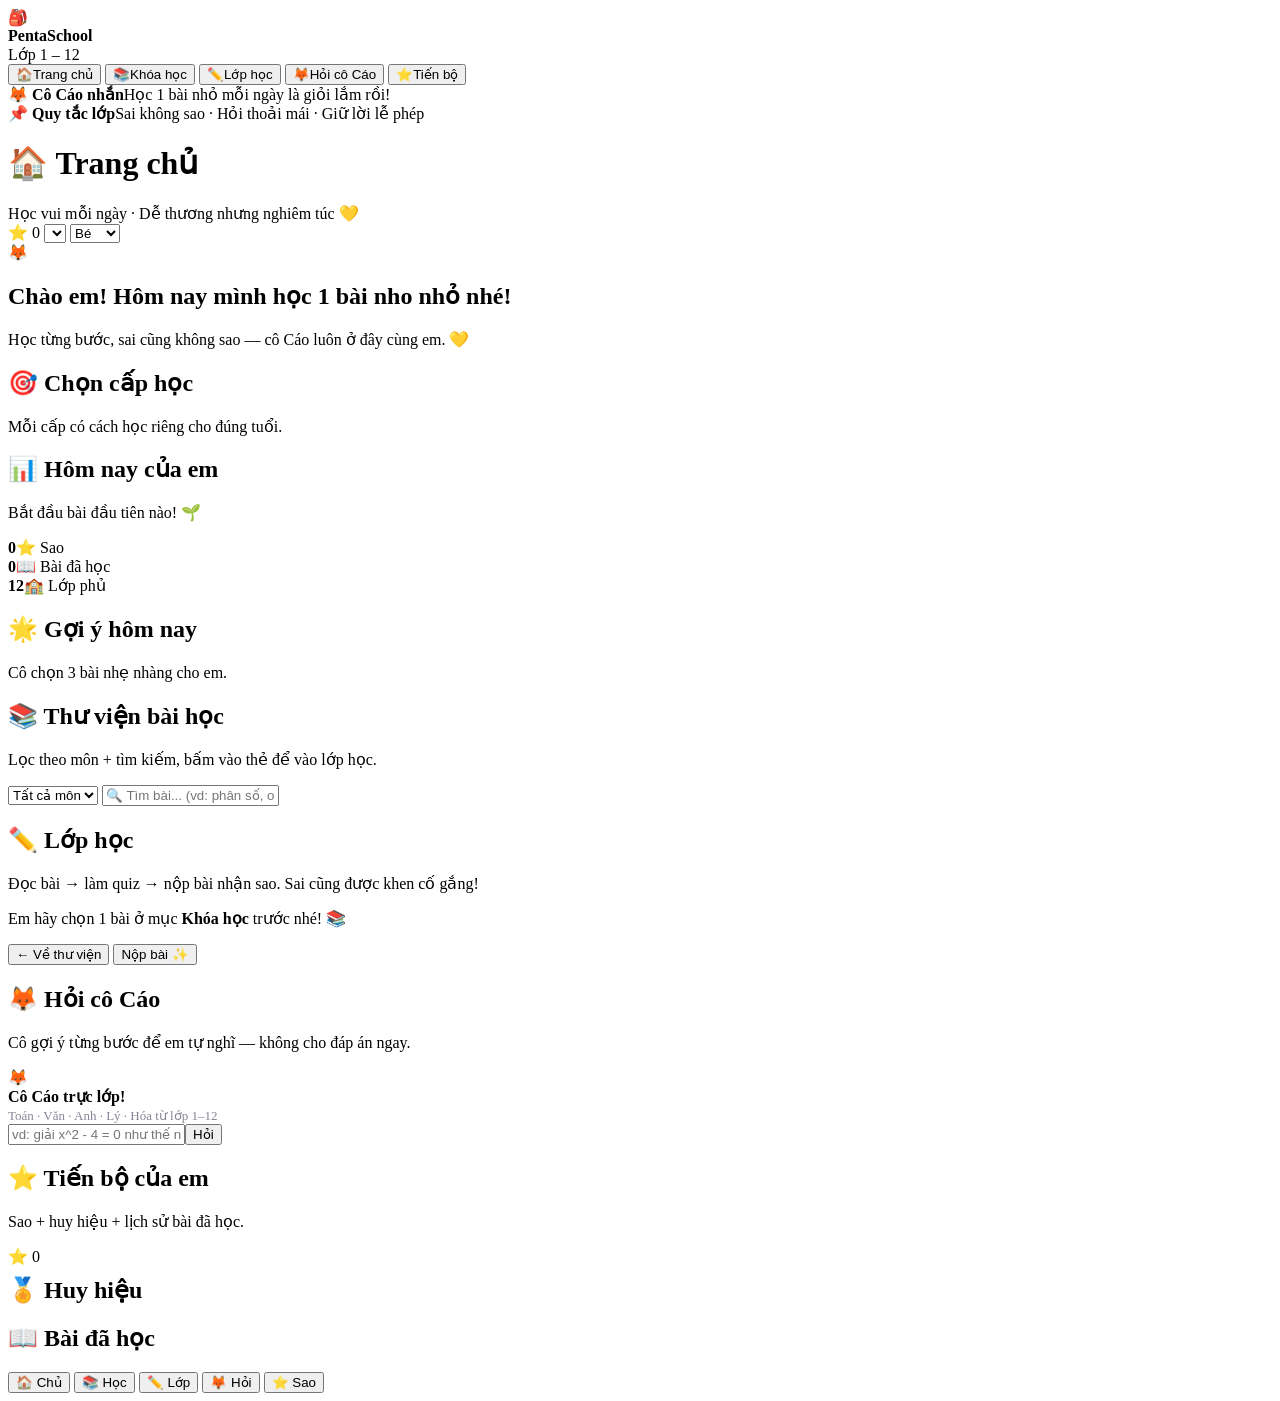
==== pentaschool/frontend/index.html @ db3539da "pentaschool: LMS K12 5 modules + video-link DB" ====
<!DOCTYPE html>
<html lang="vi">
<head>
<meta charset="UTF-8">
<meta name="viewport" content="width=device-width, initial-scale=1.0">
<title>PentaSchool — LMS lớp 1-12</title>
<link href="https://fonts.googleapis.com/css2?family=Be+Vietnam+Pro:wght@400;600;800&display=swap" rel="stylesheet">
<link rel="stylesheet" href="/css/base.css">
<link rel="stylesheet" href="/css/layout.css">
<link rel="stylesheet" href="/css/home.css">
<link rel="stylesheet" href="/css/courses.css">
<link rel="stylesheet" href="/css/classroom.css">
<link rel="stylesheet" href="/css/video.css">
<link rel="stylesheet" href="/css/tutor.css">
<link rel="stylesheet" href="/css/growth.css">
</head>
<body>
<div class="app-shell">
  <!-- SIDEBAR: dieu huong module ro rang -->
  <aside class="sidebar">
    <div class="brand-row">
      <div class="logo">🎒</div>
      <div class="brand"><b>PentaSchool</b><br><span>Lớp 1 – 12</span></div>
    </div>
    <nav class="nav-mod" aria-label="Module LMS">
      <button data-nav="home" class="active"><span class="ic">🏠</span>Trang chủ</button>
      <button data-nav="courses"><span class="ic">📚</span>Khóa học</button>
      <button data-nav="classroom"><span class="ic">✏️</span>Lớp học</button>
      <button data-nav="tutor"><span class="ic">🦊</span>Hỏi cô Cáo</button>
      <button data-nav="growth"><span class="ic">⭐</span>Tiến bộ</button>
    </nav>
    <div class="side-card"><b>🦊 Cô Cáo nhắn</b><span>Học 1 bài nhỏ mỗi ngày là giỏi lắm rồi!</span></div>
    <div class="side-card"><b>📌 Quy tắc lớp</b><span>Sai không sao · Hỏi thoải mái · Giữ lời lễ phép</span></div>
  </aside>

  <!-- MAIN -->
  <div class="main">
    <div class="topbar">
      <div><h1 id="tenTrang">🏠 Trang chủ</h1><div class="sub">Học vui mỗi ngày · Dễ thương nhưng nghiêm túc 💛</div></div>
      <div class="hs-picker">⭐ <span class="sao" id="tongSao">0</span>
        <select id="chonLop" title="Chọn lớp"></select>
        <select id="chonTen" title="Tên"><option value="em">Bé</option><option value="An">An</option><option value="Bình">Bình</option><option value="Cún">Cún</option></select>
      </div>
    </div>

    <!-- MODULE 1: HOME -->
    <section class="module" data-module="home">
      <div class="chao">
        <div class="mascot">🦊</div>
        <div><h2 id="loiChao">Chào em! Hôm nay mình học 1 bài nho nhỏ nhé!</h2>
        <p>Học từng bước, sai cũng không sao — cô Cáo luôn ở đây cùng em. 💛</p></div>
      </div>
      <div class="panel"><h2>🎯 Chọn cấp học</h2><p class="desc">Mỗi cấp có cách học riêng cho đúng tuổi.</p><div class="cap-row" id="capRow"></div></div>
      <div class="panel"><h2>📊 Hôm nay của em</h2><p class="desc" id="homeProgressTxt">Bắt đầu bài đầu tiên nào! 🌱</p>
        <div class="home-stats">
          <div class="stat"><b id="statSao">0</b><span>⭐ Sao</span></div>
          <div class="stat"><b id="statBai">0</b><span>📖 Bài đã học</span></div>
          <div class="stat"><b>12</b><span>🏫 Lớp phủ</span></div>
        </div>
        <div class="progress" style="margin-top:10px"><i id="homeProgress" style="width:0%"></i></div>
      </div>
      <div class="panel"><h2>🌟 Gợi ý hôm nay</h2><p class="desc">Cô chọn 3 bài nhẹ nhàng cho em.</p><div class="luoi" id="goiY"></div></div>
    </section>

    <!-- MODULE 2: COURSES -->
    <section class="module" data-module="courses">
      <div class="panel"><h2>📚 Thư viện bài học</h2><p class="desc">Lọc theo môn + tìm kiếm, bấm vào thẻ để vào lớp học.</p>
        <div class="toolbar">
          <select id="locMon"><option value="">Tất cả môn</option></select>
          <input id="timKiem" placeholder="🔍 Tìm bài... (vd: phân số, oxi, present simple)">
        </div>
        <div class="luoi" id="luoiBai"></div>
      </div>
    </section>

    <!-- MODULE 3: CLASSROOM -->
    <section class="module" data-module="classroom">
      <div class="panel"><h2>✏️ Lớp học</h2><p class="desc">Đọc bài → làm quiz → nộp bài nhận sao. Sai cũng được khen cố gắng!</p>
        <div class="bai-ct" id="ctBai"><p>Em hãy chọn 1 bài ở mục <b>Khóa học</b> trước nhé! 📚</p></div>
        <div id="quizBox"></div>
        <div class="step">
          <button class="btn phu" id="btnVeKhoa">← Về thư viện</button>
          <button class="btn" id="btnNop" style="flex:1">Nộp bài ✨</button>
        </div>
        <div class="kq" id="kqBox" style="display:none"></div>
      </div>
    </section>

    <!-- MODULE 4: TUTOR -->
    <section class="module" data-module="tutor">
      <div class="panel"><h2>🦊 Hỏi cô Cáo</h2><p class="desc">Cô gợi ý từng bước để em tự nghĩ — không cho đáp án ngay.</p>
        <div class="tutor-hero"><div class="face">🦊</div><div><b>Cô Cáo trực lớp!</b><br><span style="font-size:13px;color:#8A8496">Toán · Văn · Anh · Lý · Hóa từ lớp 1–12</span></div></div>
        <div class="tutor-box"><input id="cauHoi" placeholder="vd: giải x^2 - 4 = 0 như thế nào ạ?"><button class="btn" id="btnHoi">Hỏi</button></div>
        <div class="chips" id="quickAsk"></div>
        <div class="tl-tutor" id="tlTutor" style="display:none"></div>
      </div>
    </section>

    <!-- MODULE 5: GROWTH -->
    <section class="module" data-module="growth">
      <div class="panel"><h2>⭐ Tiến bộ của em</h2><p class="desc">Sao + huy hiệu + lịch sử bài đã học.</p>
        <div class="sao-to" id="saoTo">⭐ 0</div>
        <h2 style="margin-top:10px">🏅 Huy hiệu</h2>
        <div class="huy-hieu" id="huyHieu"></div>
        <h2 style="margin-top:12px">📖 Bài đã học</h2>
        <div id="dsTienDo"></div>
      </div>
    </section>
  </div>
</div>

<!-- Bottom nav mobile -->
<nav class="bottomnav">
  <button data-nav="home" class="active">🏠 Chủ</button>
  <button data-nav="courses">📚 Học</button>
  <button data-nav="classroom">✏️ Lớp</button>
  <button data-nav="tutor">🦊 Hỏi</button>
  <button data-nav="growth">⭐ Sao</button>
</nav>
<div class="toast" id="toast"></div>
<script type="module" src="/js/app.js"></script>
</body>
</html>
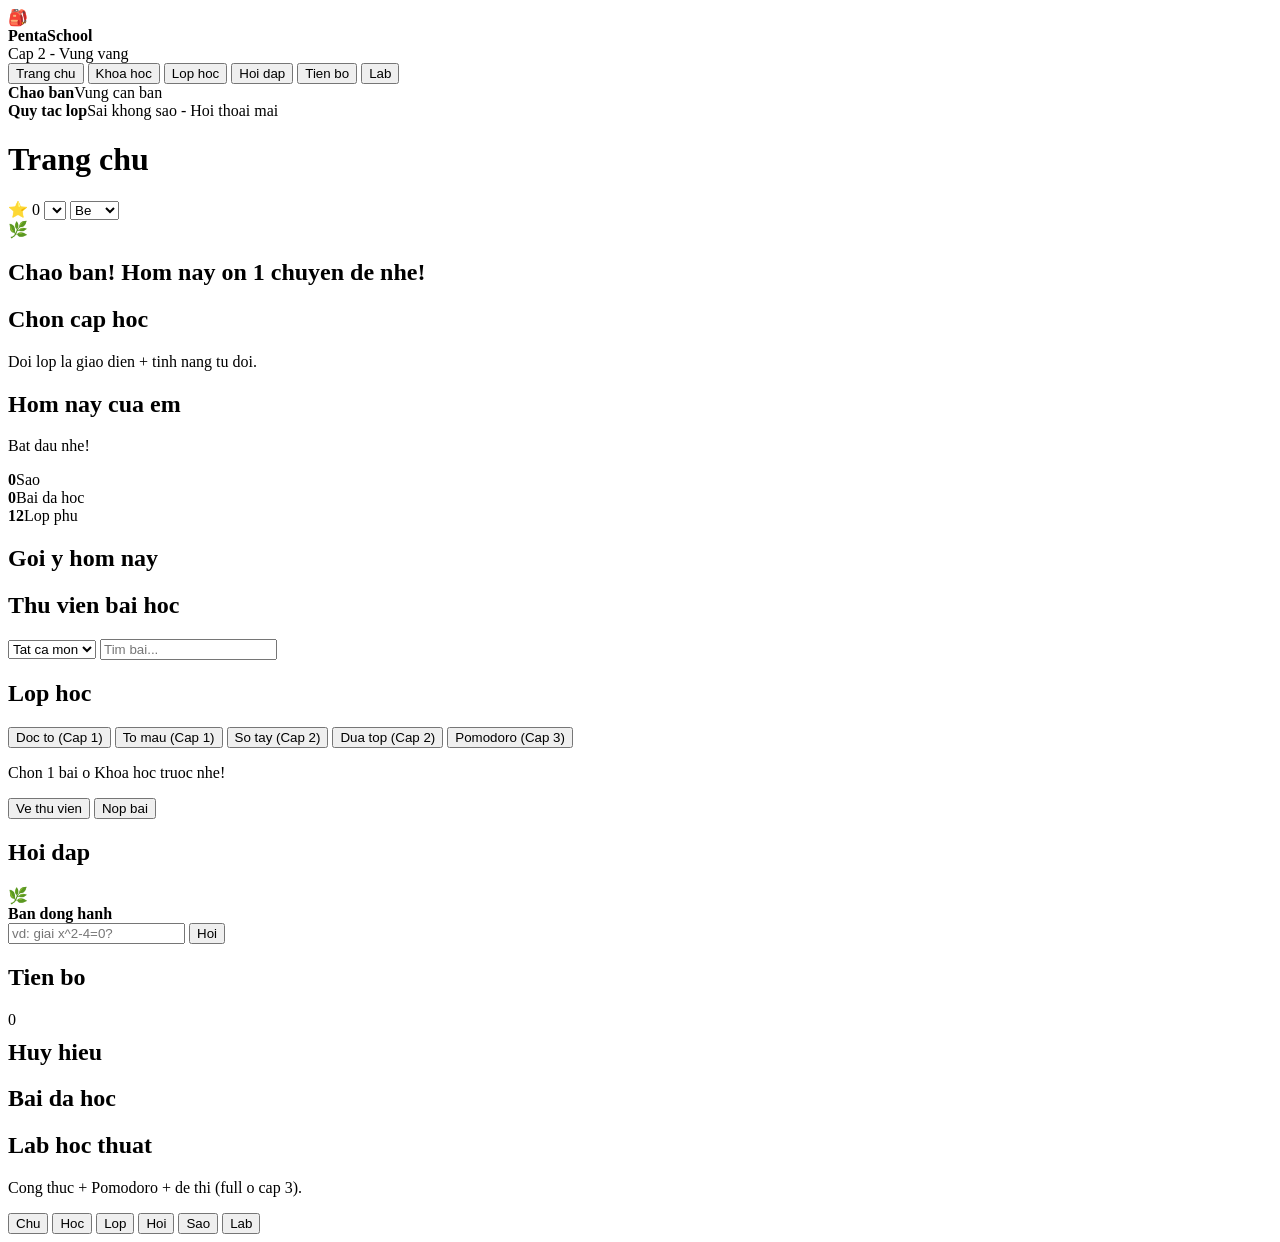
==== commit 496fde8d: "pentaschool: chuan hoa ten module ps_/mod_ + 3 theme theo cap + lab hoc thuat" ====
--- a/pentaschool/frontend/index.html
+++ b/pentaschool/frontend/index.html
@@ -3,121 +3,101 @@
 <head>
 <meta charset="UTF-8">
 <meta name="viewport" content="width=device-width, initial-scale=1.0">
-<title>PentaSchool — LMS lớp 1-12</title>
+<title>PentaSchool - LMS lop 1-12</title>
 <link href="https://fonts.googleapis.com/css2?family=Be+Vietnam+Pro:wght@400;600;800&display=swap" rel="stylesheet">
-<link rel="stylesheet" href="/css/base.css">
-<link rel="stylesheet" href="/css/layout.css">
-<link rel="stylesheet" href="/css/home.css">
-<link rel="stylesheet" href="/css/courses.css">
-<link rel="stylesheet" href="/css/classroom.css">
-<link rel="stylesheet" href="/css/video.css">
-<link rel="stylesheet" href="/css/tutor.css">
-<link rel="stylesheet" href="/css/growth.css">
+<link rel="stylesheet" href="/css/core/ps_base.css">
+<link rel="stylesheet" href="/css/core/ps_layout.css">
+<link rel="stylesheet" href="/css/core/ps_video.css">
+<link rel="stylesheet" href="/css/modules/mod_home.css">
+<link rel="stylesheet" href="/css/modules/mod_courses.css">
+<link rel="stylesheet" href="/css/modules/mod_classroom.css">
+<link rel="stylesheet" href="/css/modules/mod_tutor.css">
+<link rel="stylesheet" href="/css/modules/mod_growth.css">
 </head>
-<body>
+<body data-cap="thcs">
 <div class="app-shell">
-  <!-- SIDEBAR: dieu huong module ro rang -->
-  <aside class="sidebar">
-    <div class="brand-row">
-      <div class="logo">🎒</div>
-      <div class="brand"><b>PentaSchool</b><br><span>Lớp 1 – 12</span></div>
-    </div>
-    <nav class="nav-mod" aria-label="Module LMS">
-      <button data-nav="home" class="active"><span class="ic">🏠</span>Trang chủ</button>
-      <button data-nav="courses"><span class="ic">📚</span>Khóa học</button>
-      <button data-nav="classroom"><span class="ic">✏️</span>Lớp học</button>
-      <button data-nav="tutor"><span class="ic">🦊</span>Hỏi cô Cáo</button>
-      <button data-nav="growth"><span class="ic">⭐</span>Tiến bộ</button>
-    </nav>
-    <div class="side-card"><b>🦊 Cô Cáo nhắn</b><span>Học 1 bài nhỏ mỗi ngày là giỏi lắm rồi!</span></div>
-    <div class="side-card"><b>📌 Quy tắc lớp</b><span>Sai không sao · Hỏi thoải mái · Giữ lời lễ phép</span></div>
-  </aside>
-
-  <!-- MAIN -->
-  <div class="main">
-    <div class="topbar">
-      <div><h1 id="tenTrang">🏠 Trang chủ</h1><div class="sub">Học vui mỗi ngày · Dễ thương nhưng nghiêm túc 💛</div></div>
-      <div class="hs-picker">⭐ <span class="sao" id="tongSao">0</span>
-        <select id="chonLop" title="Chọn lớp"></select>
-        <select id="chonTen" title="Tên"><option value="em">Bé</option><option value="An">An</option><option value="Bình">Bình</option><option value="Cún">Cún</option></select>
-      </div>
-    </div>
-
-    <!-- MODULE 1: HOME -->
-    <section class="module" data-module="home">
-      <div class="chao">
-        <div class="mascot">🦊</div>
-        <div><h2 id="loiChao">Chào em! Hôm nay mình học 1 bài nho nhỏ nhé!</h2>
-        <p>Học từng bước, sai cũng không sao — cô Cáo luôn ở đây cùng em. 💛</p></div>
-      </div>
-      <div class="panel"><h2>🎯 Chọn cấp học</h2><p class="desc">Mỗi cấp có cách học riêng cho đúng tuổi.</p><div class="cap-row" id="capRow"></div></div>
-      <div class="panel"><h2>📊 Hôm nay của em</h2><p class="desc" id="homeProgressTxt">Bắt đầu bài đầu tiên nào! 🌱</p>
-        <div class="home-stats">
-          <div class="stat"><b id="statSao">0</b><span>⭐ Sao</span></div>
-          <div class="stat"><b id="statBai">0</b><span>📖 Bài đã học</span></div>
-          <div class="stat"><b>12</b><span>🏫 Lớp phủ</span></div>
-        </div>
-        <div class="progress" style="margin-top:10px"><i id="homeProgress" style="width:0%"></i></div>
-      </div>
-      <div class="panel"><h2>🌟 Gợi ý hôm nay</h2><p class="desc">Cô chọn 3 bài nhẹ nhàng cho em.</p><div class="luoi" id="goiY"></div></div>
-    </section>
-
-    <!-- MODULE 2: COURSES -->
-    <section class="module" data-module="courses">
-      <div class="panel"><h2>📚 Thư viện bài học</h2><p class="desc">Lọc theo môn + tìm kiếm, bấm vào thẻ để vào lớp học.</p>
-        <div class="toolbar">
-          <select id="locMon"><option value="">Tất cả môn</option></select>
-          <input id="timKiem" placeholder="🔍 Tìm bài... (vd: phân số, oxi, present simple)">
-        </div>
-        <div class="luoi" id="luoiBai"></div>
-      </div>
-    </section>
-
-    <!-- MODULE 3: CLASSROOM -->
-    <section class="module" data-module="classroom">
-      <div class="panel"><h2>✏️ Lớp học</h2><p class="desc">Đọc bài → làm quiz → nộp bài nhận sao. Sai cũng được khen cố gắng!</p>
-        <div class="bai-ct" id="ctBai"><p>Em hãy chọn 1 bài ở mục <b>Khóa học</b> trước nhé! 📚</p></div>
-        <div id="quizBox"></div>
-        <div class="step">
-          <button class="btn phu" id="btnVeKhoa">← Về thư viện</button>
-          <button class="btn" id="btnNop" style="flex:1">Nộp bài ✨</button>
-        </div>
-        <div class="kq" id="kqBox" style="display:none"></div>
-      </div>
-    </section>
-
-    <!-- MODULE 4: TUTOR -->
-    <section class="module" data-module="tutor">
-      <div class="panel"><h2>🦊 Hỏi cô Cáo</h2><p class="desc">Cô gợi ý từng bước để em tự nghĩ — không cho đáp án ngay.</p>
-        <div class="tutor-hero"><div class="face">🦊</div><div><b>Cô Cáo trực lớp!</b><br><span style="font-size:13px;color:#8A8496">Toán · Văn · Anh · Lý · Hóa từ lớp 1–12</span></div></div>
-        <div class="tutor-box"><input id="cauHoi" placeholder="vd: giải x^2 - 4 = 0 như thế nào ạ?"><button class="btn" id="btnHoi">Hỏi</button></div>
-        <div class="chips" id="quickAsk"></div>
-        <div class="tl-tutor" id="tlTutor" style="display:none"></div>
-      </div>
-    </section>
-
-    <!-- MODULE 5: GROWTH -->
-    <section class="module" data-module="growth">
-      <div class="panel"><h2>⭐ Tiến bộ của em</h2><p class="desc">Sao + huy hiệu + lịch sử bài đã học.</p>
-        <div class="sao-to" id="saoTo">⭐ 0</div>
-        <h2 style="margin-top:10px">🏅 Huy hiệu</h2>
-        <div class="huy-hieu" id="huyHieu"></div>
-        <h2 style="margin-top:12px">📖 Bài đã học</h2>
-        <div id="dsTienDo"></div>
-      </div>
-    </section>
-  </div>
+<aside class="sidebar">
+<div class="brand-row"><div class="logo">🎒</div>
+<div class="brand"><b>PentaSchool</b><br><span id="capBadge">Cap 2 - Vung vang</span></div></div>
+<nav class="nav-mod" aria-label="Module LMS">
+<button data-nav="home" class="active">Trang chu</button>
+<button data-nav="courses">Khoa hoc</button>
+<button data-nav="classroom">Lop hoc</button>
+<button data-nav="tutor">Hoi dap</button>
+<button data-nav="growth">Tien bo</button>
+<button data-nav="lab">Lab</button>
+</nav>
+<div class="side-card"><b id="sideHi">Chao ban</b><span id="subBrand">Vung can ban</span></div>
+<div class="side-card"><b>Quy tac lop</b><span>Sai khong sao - Hoi thoai mai</span></div>
+</aside>
+<div class="main">
+<div class="topbar"><div><h1 id="tenTrang">Trang chu</h1></div>
+<div class="hs-picker">⭐ <span class="sao" id="tongSao">0</span>
+<select id="chonLop" title="Chon lop"></select>
+<select id="chonTen" title="Ten"><option value="em">Be</option><option value="An">An</option><option value="Binh">Binh</option></select>
+</div></div>
+<section class="module" data-module="home">
+<div class="chao"><div class="mascot" id="mascot">🌿</div>
+<div><h2 id="loiChao">Chao ban! Hom nay on 1 chuyen de nhe!</h2></div></div>
+<div class="panel"><h2>Chon cap hoc</h2><p class="desc">Doi lop la giao dien + tinh nang tu doi.</p><div class="cap-row" id="capRow"></div></div>
+<div class="panel"><h2>Hom nay cua em</h2><p class="desc" id="homeProgressTxt">Bat dau nhe!</p>
+<div class="home-stats"><div class="stat"><b id="statSao">0</b><span>Sao</span></div>
+<div class="stat"><b id="statBai">0</b><span>Bai da hoc</span></div>
+<div class="stat"><b>12</b><span>Lop phu</span></div></div>
+<div class="progress" style="margin-top:10px"><i id="homeProgress" style="width:0%"></i></div></div>
+<div class="panel"><h2>Goi y hom nay</h2><div class="luoi" id="goiY"></div></div>
+</section>
+<section class="module" data-module="courses">
+<div class="panel"><h2>Thu vien bai hoc</h2>
+<div class="toolbar"><select id="locMon"><option value="">Tat ca mon</option></select>
+<input id="timKiem" placeholder="Tim bai...">
+</div><div class="luoi" id="luoiBai"></div></div>
+</section>
+<section class="module" data-module="classroom">
+<div class="panel"><h2>Lop hoc</h2>
+<div class="chips" style="margin-bottom:8px">
+<button data-feature="doc_to">Doc to (Cap 1)</button>
+<button data-feature="to_mau">To mau (Cap 1)</button>
+<button data-feature="so_tay">So tay (Cap 2)</button>
+<button data-feature="thi_dua">Dua top (Cap 2)</button>
+<button data-feature="pomodoro">Pomodoro (Cap 3)</button>
 </div>
-
-<!-- Bottom nav mobile -->
+<div class="bai-ct" id="ctBai"><p>Chon 1 bai o Khoa hoc truoc nhe!</p></div>
+<div id="quizBox"></div>
+<div class="step"><button class="btn phu" id="btnVeKhoa">Ve thu vien</button>
+<button class="btn" id="btnNop" style="flex:1">Nop bai</button></div>
+<div class="kq" id="kqBox" style="display:none"></div></div>
+</section>
+<section class="module" data-module="tutor">
+<div class="panel"><h2>Hoi dap</h2>
+<div class="tutor-hero"><div class="face" id="tutorFace">🌿</div>
+<div><b id="tutorTen">Ban dong hanh</b></div></div>
+<div class="tutor-box"><input id="cauHoi" placeholder="vd: giai x^2-4=0?">
+<button class="btn" id="btnHoi">Hoi</button></div>
+<div class="chips" id="quickAsk"></div>
+<div class="tl-tutor" id="tlTutor" style="display:none"></div></div>
+</section>
+<section class="module" data-module="growth">
+<div class="panel"><h2>Tien bo</h2>
+<div class="sao-to" id="saoTo">0</div>
+<h2 style="margin-top:10px">Huy hieu</h2><div class="huy-hieu" id="huyHieu"></div>
+<h2 style="margin-top:12px">Bai da hoc</h2><div id="dsTienDo"></div></div>
+</section>
+<section class="module" data-module="lab">
+<div class="panel"><h2>Lab hoc thuat</h2>
+<p class="desc">Cong thuc + Pomodoro + de thi (full o cap 3).</p>
+<div id="labBox"></div></div>
+</section>
+</div></div>
 <nav class="bottomnav">
-  <button data-nav="home" class="active">🏠 Chủ</button>
-  <button data-nav="courses">📚 Học</button>
-  <button data-nav="classroom">✏️ Lớp</button>
-  <button data-nav="tutor">🦊 Hỏi</button>
-  <button data-nav="growth">⭐ Sao</button>
+<button data-nav="home" class="active">Chu</button>
+<button data-nav="courses">Hoc</button>
+<button data-nav="classroom">Lop</button>
+<button data-nav="tutor">Hoi</button>
+<button data-nav="growth">Sao</button>
+<button data-nav="lab">Lab</button>
 </nav>
 <div class="toast" id="toast"></div>
-<script type="module" src="/js/app.js"></script>
+<script type="module" src="/js/ps_app.js"></script>
 </body>
 </html>
